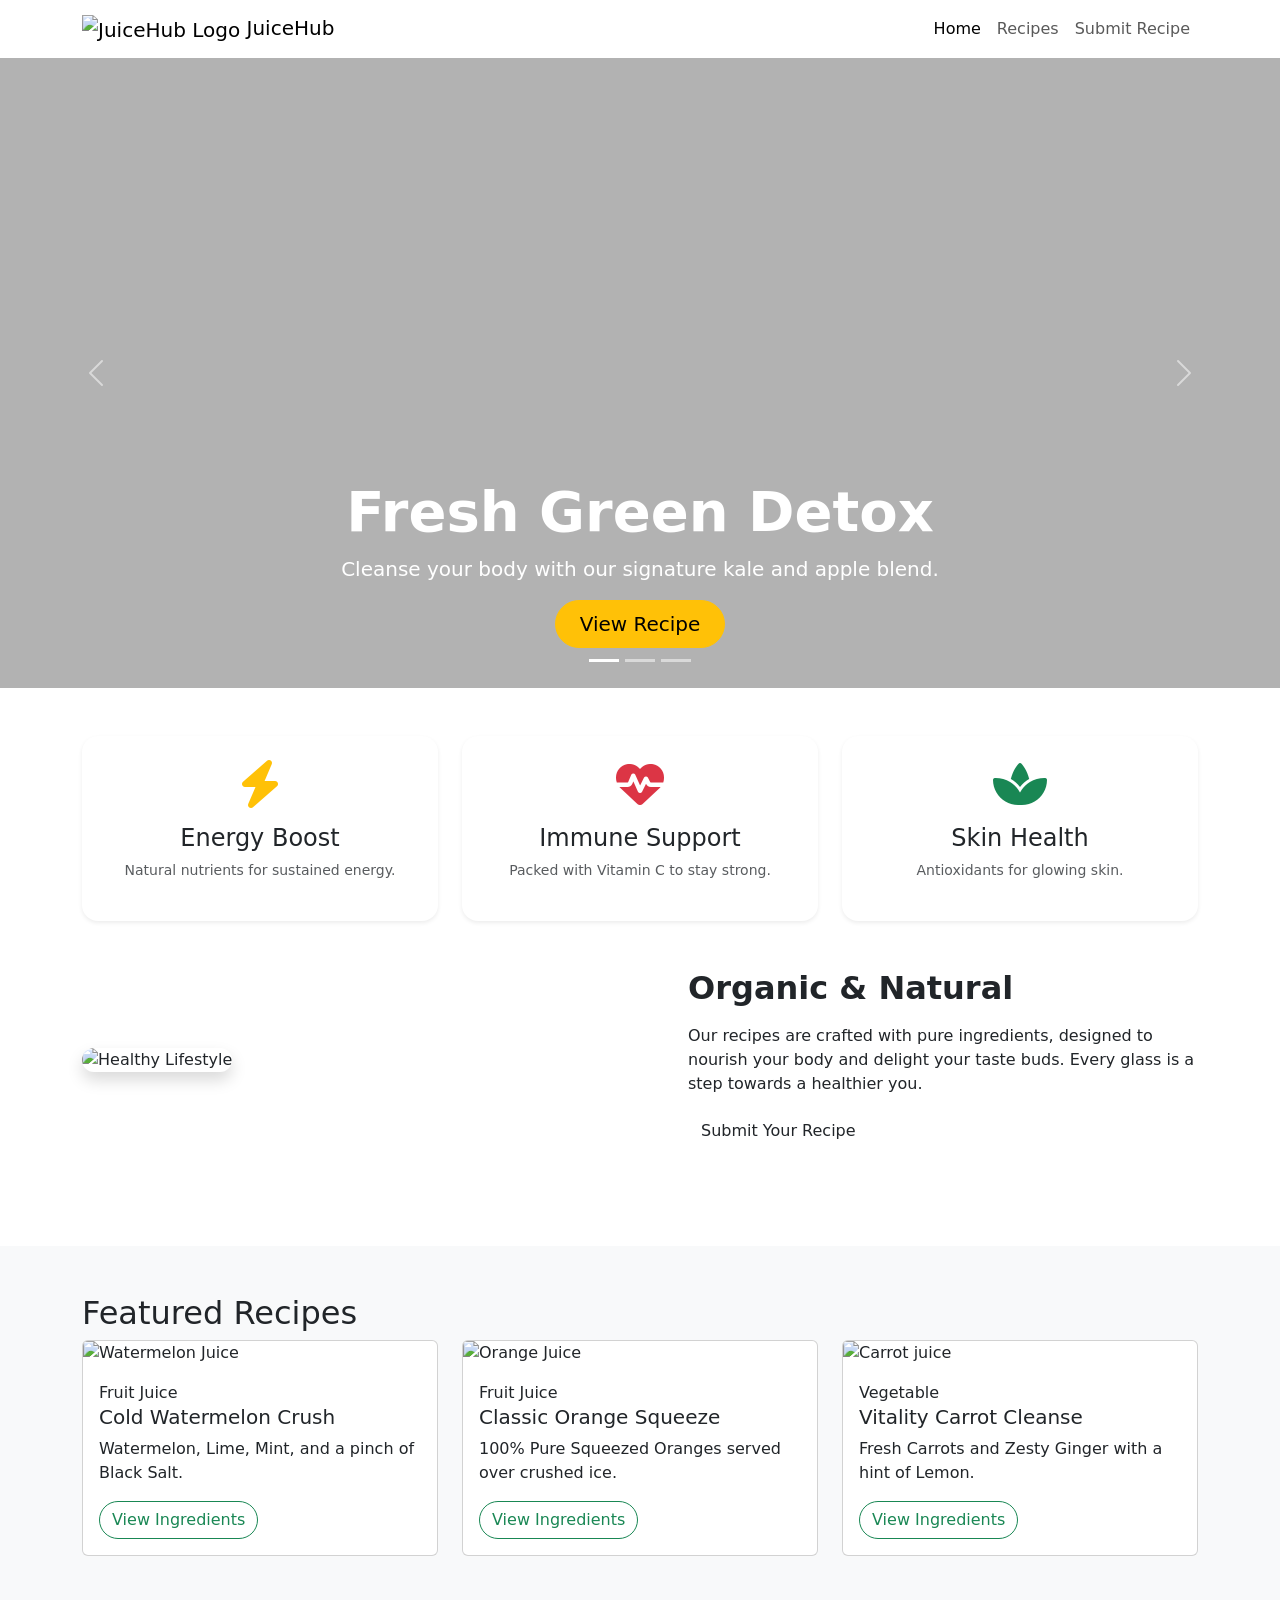
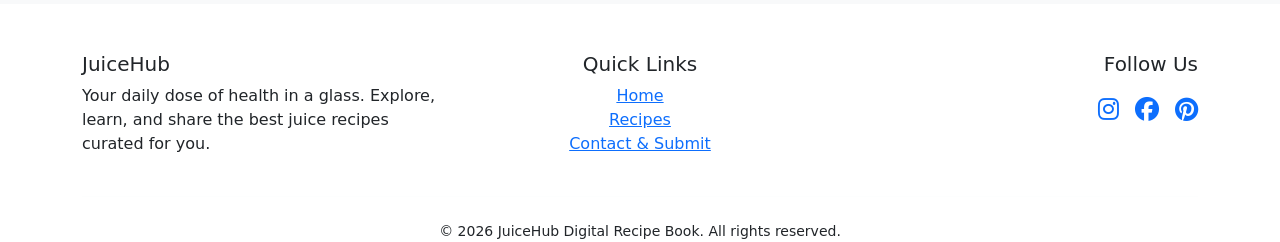
==== index.html @ d117c2c4 "Add index, script, and style files for JuiceHub project" ====
<!DOCTYPE html>
<html lang="en">

<head>
    <meta charset="UTF-8">
    <meta name="viewport" content="width=device-width, initial-scale=1.0">
    <title>JuiceHub | Digital Recipe Book</title>
    <meta name="description"
        content="Discover healthy, refreshing juice recipes for a better lifestyle. Fruit juices, smoothies, and detox drinks.">
    <!-- Bootstrap CSS -->
    <link href="https://cdn.jsdelivr.net/npm/bootstrap@5.3.0/dist/css/bootstrap.min.css" rel="stylesheet">
    <!-- Custom CSS -->
    <link rel="stylesheet" href="style.css">
    <!-- Font Awesome -->
    <link rel="stylesheet" href="https://cdnjs.cloudflare.com/ajax/libs/font-awesome/6.4.0/css/all.min.css">
</head>

<body>

    <!-- Header / Navbar -->
    <nav class="navbar navbar-expand-lg sticky-top">
        <div class="container">
            <a class="navbar-brand" href="index.html">
                <img src="https://cdn-icons-png.flaticon.com/512/5825/5825340.png" alt="JuiceHub Logo"
                    class="navbar-logo">
                JuiceHub
            </a>
            <button class="navbar-toggler" type="button" data-bs-toggle="collapse" data-bs-target="#navbarNav">
                <span class="navbar-toggler-icon"></span>
            </button>
            <div class="collapse navbar-collapse" id="navbarNav">
                <ul class="navbar-nav ms-auto">
                    <li class="nav-item"><a class="nav-link active" href="index.html">Home</a></li>
                    <li class="nav-item"><a class="nav-link" href="recipes.html">Recipes</a></li>
                    <li class="nav-item"><a class="nav-link" href="contact.html">Submit Recipe</a></li>
                </ul>
            </div>
        </div>
    </nav>

    <!-- Hero Image Slider -->
    <header id="heroCarousel" class="carousel slide" data-bs-ride="carousel">
        <div class="carousel-indicators">
            <button type="button" data-bs-target="#heroCarousel" data-bs-slide-to="0" class="active"></button>
            <button type="button" data-bs-target="#heroCarousel" data-bs-slide-to="1"></button>
            <button type="button" data-bs-target="#heroCarousel" data-bs-slide-to="2"></button>
        </div>
        <div class="carousel-inner">
            <div class="carousel-item active"
                style="background-image: linear-gradient(rgba(0,0,0,0.3), rgba(0,0,0,0.3)), url('https://www.health.com/thmb/DL9FctwSGpWfNRhB6MSO9rAPTwo=/1500x0/filters:no_upscale():max_bytes(150000):strip_icc()/Health-GettyImages-1809098330-94a008f6dfbd4988817501633b88d61f.jpg'); height: 70vh; background-size: cover; background-position: center;">
                <div class="carousel-caption">
                    <h2 class="display-4 fw-bold text-white">Fresh Green Detox</h2>
                    <p class="lead">Cleanse your body with our signature kale and apple blend.</p>
                    <div><a href="recipes.html" class="btn btn-warning btn-lg rounded-pill px-4">View Recipe</a></div>
                </div>
            </div>
            <div class="carousel-item"
                style="background-image: linear-gradient(rgba(0,0,0,0.3), rgba(0,0,0,0.3)), url('https://www.howewelive.com/wp-content/uploads/2015/04/rainbow-juice-5.jpg'); height: 70vh; background-size: cover; background-position: center;">
                <div class="carousel-caption">
                    <h2 class="display-4 fw-bold text-white">Rainbow Mix Fruit</h2>
                    <p class="lead">A vibrant blend of seasonal fruits for a refreshing burst of vitamins.</p>
                    <div><a href="recipes.html" class="btn btn-warning btn-lg rounded-pill px-4">Explore More</a></div>
                </div>
            </div>
            <div class="carousel-item"
                style="background-image: linear-gradient(rgba(0,0,0,0.3), rgba(0,0,0,0.3)), url('https://encrypted-tbn0.gstatic.com/images?q=tbn:ANd9GcRoBr2ncdCHfPT3I7cWa-UYM8kSL9vd0FQg_A&s'); height: 70vh; background-size: cover; background-position: center;">
                <div class="carousel-caption">
                    <h2 class="display-4 fw-bold text-white">Deep Beetroot Detox</h2>
                    <p class="lead">Rejuvenate your system with the earthy goodness of beets and carrots.</p>
                    <div><button onclick="openRecipeModal(55)" class="btn btn-warning btn-lg rounded-pill px-4">See
                            Ingredients</button>
                    </div>
                </div>
            </div>
        </div>
        <button class="carousel-control-prev" type="button" data-bs-target="#heroCarousel" data-bs-slide="prev">
            <span class="carousel-control-prev-icon"></span>
        </button>
        <button class="carousel-control-next" type="button" data-bs-target="#heroCarousel" data-bs-slide="next">
            <span class="carousel-control-next-icon"></span>
        </button>
    </header>

    <main class="py-5">
        <div class="container">
            <!-- Benefits Section -->
            <div class="row g-4 text-center">
                <div class="col-md-4">
                    <div class="p-4 bg-white rounded-4 shadow-sm h-100">
                        <i class="fas fa-bolt fa-3x text-warning mb-3"></i>
                        <h4>Energy Boost</h4>
                        <p class="small text-muted">Natural nutrients for sustained energy.</p>
                    </div>
                </div>
                <div class="col-md-4">
                    <div class="p-4 bg-white rounded-4 shadow-sm h-100">
                        <i class="fas fa-heartbeat fa-3x text-danger mb-3"></i>
                        <h4>Immune Support</h4>
                        <p class="small text-muted">Packed with Vitamin C to stay strong.</p>
                    </div>
                </div>
                <div class="col-md-4">
                    <div class="p-4 bg-white rounded-4 shadow-sm h-100">
                        <i class="fas fa-spa fa-3x text-success mb-3"></i>
                        <h4>Skin Health</h4>
                        <p class="small text-muted">Antioxidants for glowing skin.</p>
                    </div>
                </div>
            </div>

            <!-- Philosophy Section -->
            <div class="row align-items-center mt-5">
                <div class="col-md-6">
                    <img src="https://images.stockcake.com/public/4/6/c/46cb8fa2-a6aa-44d5-80b3-d58e53c9ccd1/joyful-juice-gathering-stockcake.jpg"
                        class="img-fluid rounded-4 shadow" alt="Healthy Lifestyle">
                </div>
                <div class="col-md-6 ps-md-5">
                    <h2 class="fw-bold mb-3">Organic & Natural</h2>
                    <p>Our recipes are crafted with pure ingredients, designed to nourish your body and delight your
                        taste buds. Every glass is a step towards a healthier you.</p>
                    <a href="contact.html" class="btn btn-submit">Submit Your Recipe</a>
                </div>
            </div>
        </div>
    </main>

    <!-- Section Break -->
    <div class="my-5"></div>

    <!-- Featured Recipes Selection -->
    <section class="bg-light py-5">
        <div class="container">
            <div class="section-title">
                <h2>Featured Recipes</h2>
            </div>
            <div class="row g-4">
                <div class="col-md-4">
                    <div class="recipe-card card">
                        <img src="https://www.cubesnjuliennes.com/wp-content/uploads/2021/04/Fresh-Watermelon-Juice-Recipe-500x375.jpg"
                            class="card-img-top" alt="Watermelon Juice">
                        <div class="card-body">
                            <span class="recipe-tag">Fruit Juice</span>
                            <h5 class="card-title">Cold Watermelon Crush</h5>
                            <p class="card-text">Watermelon, Lime, Mint, and a pinch of Black Salt.</p>
                            <button onclick="openRecipeModal(1)" class="btn btn-outline-success rounded-pill">View
                                Ingredients</button>
                        </div>
                    </div>
                </div>
                <div class="col-md-4">
                    <div class="recipe-card card">
                        <img src="https://encrypted-tbn0.gstatic.com/images?q=tbn:ANd9GcT-pRR5s5Gcf5DVi3lPX6yy16Sm-GF0mNGhIQ&s"
                            class="card-img-top" alt="Orange Juice">
                        <div class="card-body">
                            <span class="recipe-tag">Fruit Juice</span>
                            <h5 class="card-title">Classic Orange Squeeze</h5>
                            <p class="card-text">100% Pure Squeezed Oranges served over crushed ice.</p>
                            <button onclick="openRecipeModal(2)" class="btn btn-outline-success rounded-pill">View
                                Ingredients</button>
                        </div>
                    </div>
                </div>
                <div class="col-md-4">
                    <div class="recipe-card card">
                        <img src="https://media.post.rvohealth.io/wp-content/uploads/2020/10/carrot-juice-1200x628-facebook-1200x628.jpg"
                            class="card-img-top" alt="Carrot juice">
                        <div class="card-body">
                            <span class="recipe-tag">Vegetable</span>
                            <h5 class="card-title">Vitality Carrot Cleanse</h5>
                            <p class="card-text">Fresh Carrots and Zesty Ginger with a hint of Lemon.</p>
                            <button onclick="openRecipeModal(3)" class="btn btn-outline-success rounded-pill">View
                                Ingredients</button>
                        </div>
                    </div>
                </div>
            </div>
        </div>
    </section>

    <!-- Footer -->
    <footer class="mt-5">
        <div class="container">
            <div class="row g-4">
                <div class="col-lg-4">
                    <h5>JuiceHub</h5>
                    <p>Your daily dose of health in a glass. Explore, learn, and share the best juice recipes curated
                        for you.</p>
                </div>
                <div class="col-lg-4 text-lg-center">
                    <h5>Quick Links</h5>
                    <ul class="list-unstyled">
                        <li><a href="index.html" class="footer-link">Home</a></li>
                        <li><a href="recipes.html" class="footer-link">Recipes</a></li>
                        <li><a href="contact.html" class="footer-link">Contact & Submit</a></li>
                    </ul>
                </div>
                <div class="col-lg-4 text-lg-end">
                    <h5>Follow Us</h5>
                    <div class="d-flex justify-content-lg-end gap-3 mt-3">
                        <a href="#" class="footer-link fs-4"><i class="fab fa-instagram"></i></a>
                        <a href="#" class="footer-link fs-4"><i class="fab fa-facebook"></i></a>
                        <a href="#" class="footer-link fs-4"><i class="fab fa-pinterest"></i></a>
                    </div>
                </div>
            </div>
            <hr class="mt-4 mb-4 border-light opacity-25">
            <div class="text-center">
                <p class="mb-0 small">&copy; 2026 JuiceHub Digital Recipe Book. All rights reserved.</p>
            </div>
        </div>
    </footer>

    <!-- Recipe Modal -->
    <div class="modal fade" id="recipeModal" tabindex="-1">
        <div class="modal-dialog modal-lg modal-dialog-centered">
            <div class="modal-content border-0 rounded-4 overflow-hidden">
                <div class="row g-0">
                    <div class="col-md-5"><img src="" id="modalImage" class="img-fluid h-100 object-fit-cover"
                            alt="Recipe"></div>
                    <div class="col-md-7">
                        <div class="modal-header border-0 pb-0">
                            <h3 class="modal-title fw-bold" id="modalTitle"></h3>
                            <button type="button" class="btn-close" data-bs-dismiss="modal"></button>
                        </div>
                        <div class="modal-body p-4">
                            <div class="mb-3"><span class="badge bg-success" id="modalCategory"></span></div>
                            <h5>Ingredients</h5>
                            <ul id="modalIngredients"></ul>
                            <h5>Instructions</h5>
                            <p id="modalInstructions" class="text-muted small"></p>
                        </div>
                    </div>
                </div>
            </div>
        </div>
    </div>

    <!-- Scripts -->
    <script src="https://cdn.jsdelivr.net/npm/bootstrap@5.3.0/dist/js/bootstrap.bundle.min.js"></script>
    <script src="script.js"></script>
</body>

</html>
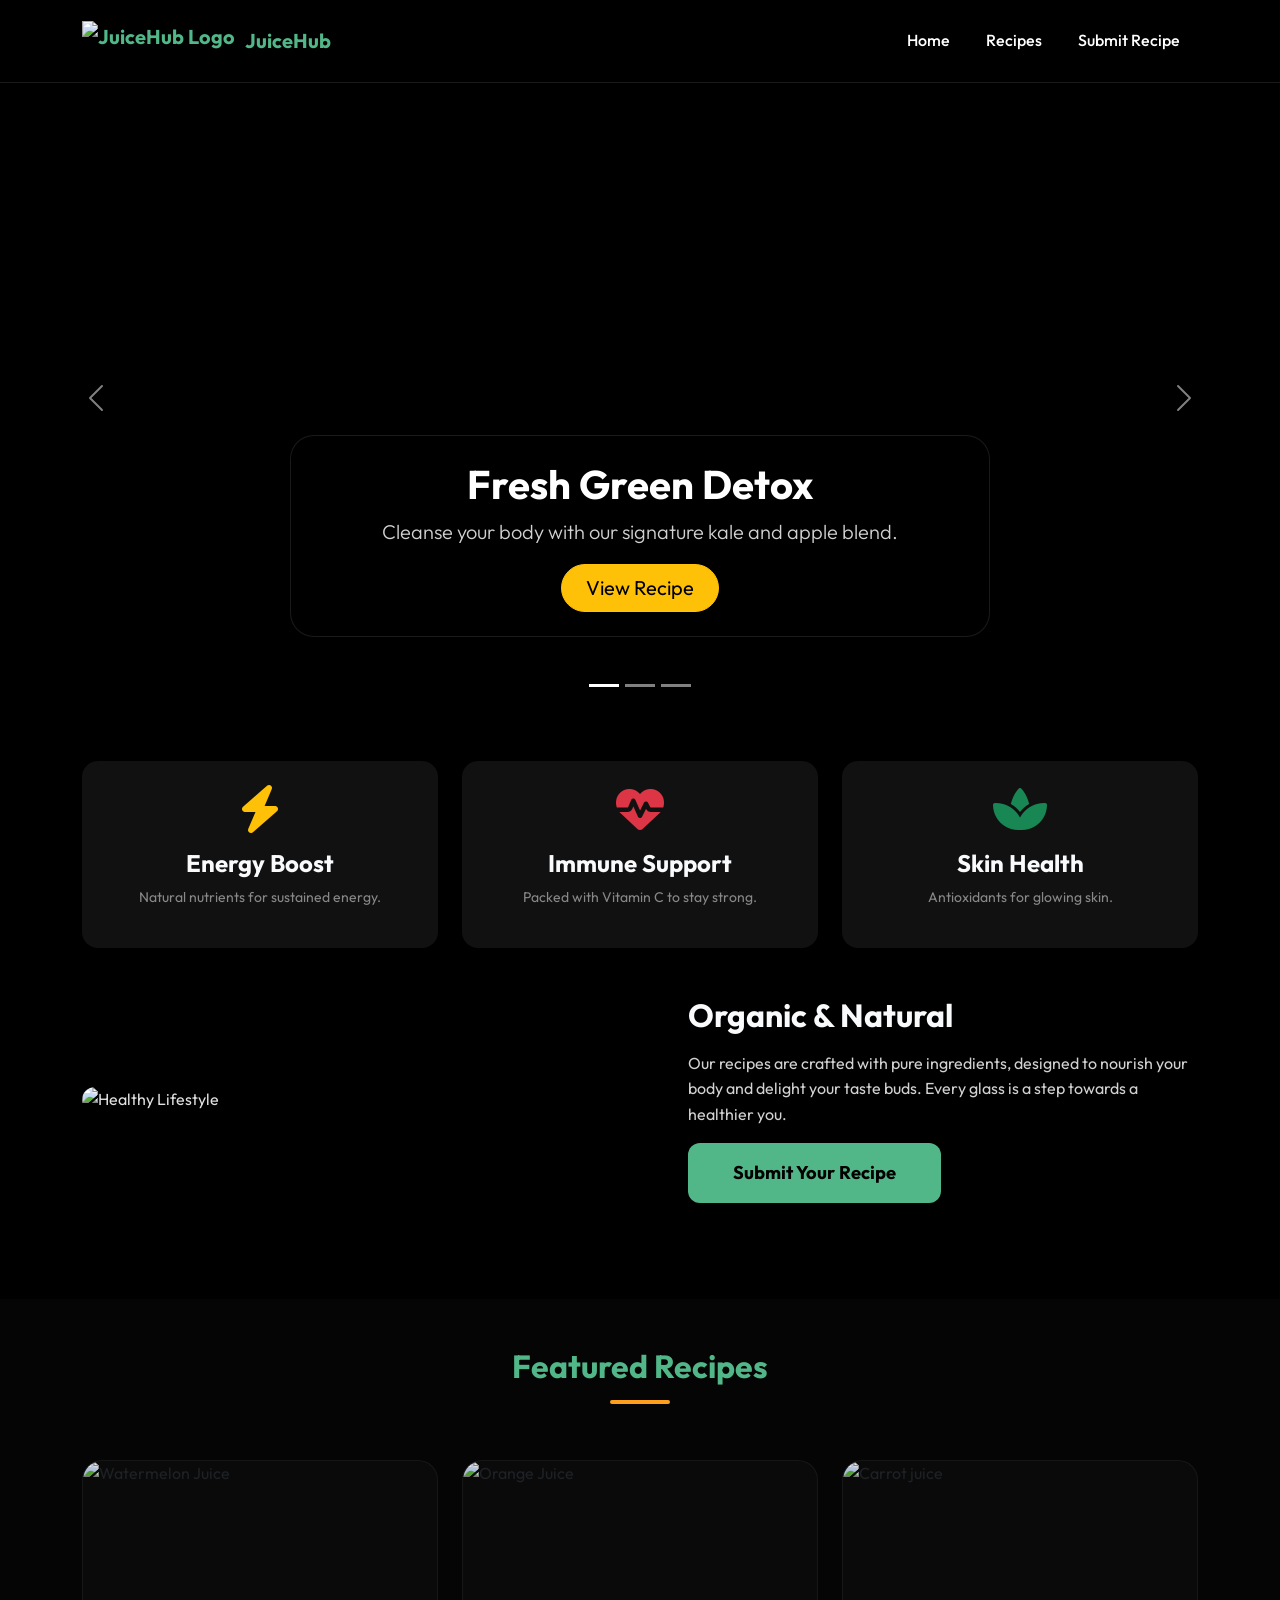
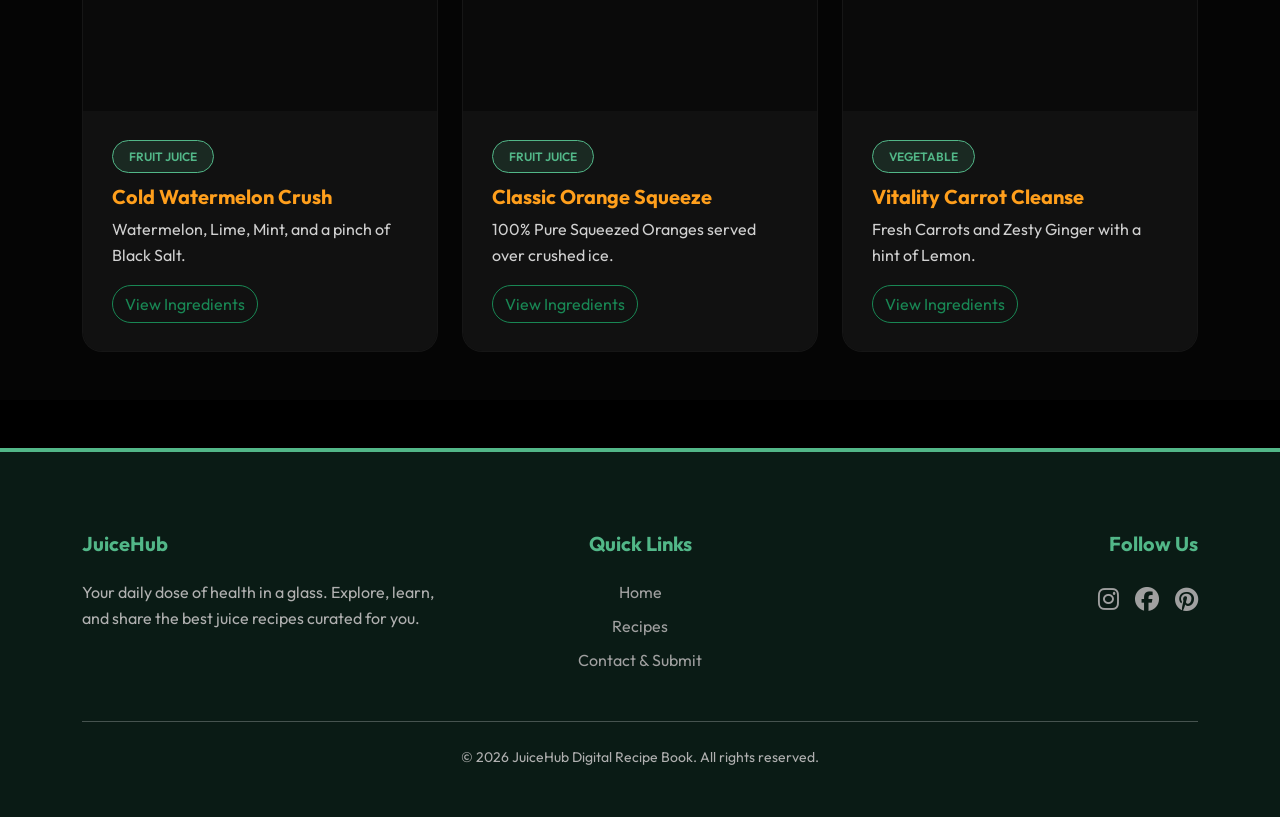
==== commit 1e3b558d: "Update recipe description for Deep Beetroot Detox to enhance clarity and appeal" ====
--- a/index.html
+++ b/index.html
@@ -66,7 +66,7 @@
                 style="background-image: linear-gradient(rgba(0,0,0,0.3), rgba(0,0,0,0.3)), url('https://encrypted-tbn0.gstatic.com/images?q=tbn:ANd9GcRoBr2ncdCHfPT3I7cWa-UYM8kSL9vd0FQg_A&s'); height: 70vh; background-size: cover; background-position: center;">
                 <div class="carousel-caption">
                     <h2 class="display-4 fw-bold text-white">Deep Beetroot Detox</h2>
-                    <p class="lead">Rejuvenate your system with the earthy goodness of beets and carrots.</p>
+                    <p class="lead">Revitalize your body with the pure essence of beetroot.
                     <div><button onclick="openRecipeModal(55)" class="btn btn-warning btn-lg rounded-pill px-4">See
                             Ingredients</button>
                     </div>
--- a/style.css
+++ b/style.css
@@ -0,0 +1,364 @@
+@import url('https://fonts.googleapis.com/css2?family=Outfit:wght@300;400;600;700&display=swap');
+
+:root {
+    --primary-color: #52b788;
+    --secondary-color: #ff9f1c;
+    --accent-color: #74c69d;
+    --text-color: #ffffff;
+    --text-muted: #b0b0b0;
+    --light-bg: #000000;
+    --card-bg: #111111;
+    --glass: rgba(0, 0, 0, 0.85);
+    --transition: all 0.3s cubic-bezier(0.4, 0, 0.2, 1);
+}
+
+body {
+    font-family: 'Outfit', sans-serif;
+    color: #e0e0e0;
+    background-color: var(--light-bg);
+    line-height: 1.6;
+    overflow-x: hidden;
+}
+
+/* Beautiful Heading Colors */
+h1,
+.hero-slider h2 {
+    color: #ffffff !important;
+    text-shadow: 0 2px 10px rgba(0, 0, 0, 0.5);
+}
+
+h2,
+h3,
+h4,
+h5,
+h6 {
+    color: #f8fafc;
+    font-weight: 700;
+}
+
+.section-title h2 {
+    color: var(--primary-color) !important;
+}
+
+/* Juice Names Styling - Vibrant Orange */
+.recipe-card .card-title,
+h5.card-title {
+    color: var(--secondary-color) !important;
+    font-weight: 700;
+    transition: var(--transition);
+}
+
+.recipe-card:hover .card-title {
+    color: #ffffff !important;
+    text-shadow: 0 0 8px rgba(255, 159, 28, 0.4);
+}
+
+p,
+label,
+li,
+span,
+input,
+textarea {
+    color: #d1d1d1;
+}
+
+.text-muted {
+    color: #888888 !important;
+}
+
+/* --- Scroll Behavior --- */
+html {
+    scroll-behavior: smooth;
+}
+
+/* --- Navbar Styling --- */
+.navbar {
+    background: var(--glass);
+    backdrop-filter: blur(15px);
+    border-bottom: 1px solid rgba(255, 255, 255, 0.1);
+    padding: 1rem 0;
+    transition: var(--transition);
+}
+
+.navbar-brand {
+    font-weight: 700;
+    color: var(--primary-color) !important;
+    display: flex;
+    align-items: center;
+    gap: 10px;
+}
+
+.navbar-logo {
+    height: 40px;
+    width: auto;
+    object-fit: contain;
+}
+
+.logo-icon {
+    color: var(--primary-color);
+}
+
+.nav-link {
+    color: var(--text-color) !important;
+    font-weight: 500;
+    margin: 0 10px;
+}
+
+.nav-link:hover {
+    color: var(--secondary-color) !important;
+}
+
+/* --- Hero Slider --- */
+.hero-slider .carousel-item {
+    height: 70vh;
+    min-height: 400px;
+    background-size: cover;
+    background-position: center;
+}
+
+.carousel-caption {
+    background: rgba(0, 0, 0, 0.45);
+    /* Requested #EEFABD Tint */
+    backdrop-filter: blur(8px);
+    border-radius: 24px;
+    padding: 1.5rem 2.5rem;
+    bottom: 12%;
+    border: 1px solid rgba(255, 255, 255, 0.1);
+    max-width: 700px;
+    margin: 0 auto;
+}
+
+.carousel-caption h2 {
+    font-weight: 700;
+    font-size: 2.5rem;
+    margin-bottom: 0.5rem;
+}
+
+/* --- Section Titles --- */
+.section-title {
+    text-align: center;
+    margin-bottom: 3.5rem;
+}
+
+.section-title h2 {
+    font-weight: 700;
+    color: var(--primary-color);
+}
+
+.section-title::after {
+    content: '';
+    display: block;
+    width: 60px;
+    height: 4px;
+    background: var(--secondary-color);
+    margin: 15px auto;
+    border-radius: 2px;
+}
+
+/* --- Recipe Cards --- */
+.recipe-card {
+    border: 1px solid rgba(255, 255, 255, 0.05);
+    border-radius: 20px;
+    background: #0a0a0a;
+    overflow: hidden;
+    transition: var(--transition);
+    height: 100%;
+}
+
+.recipe-card:hover {
+    transform: translateY(-8px);
+    border-color: var(--primary-color);
+    box-shadow: 0 15px 40px rgba(82, 183, 136, 0.1);
+}
+
+.recipe-card img {
+    height: 250px;
+    object-fit: cover;
+    filter: brightness(0.9);
+}
+
+.recipe-card .card-body {
+    padding: 1.8rem;
+    background: var(--card-bg);
+}
+
+.recipe-tag {
+    font-size: 0.75rem;
+    padding: 6px 16px;
+    border-radius: 20px;
+    background: rgba(82, 183, 136, 0.15);
+    color: var(--primary-color);
+    border: 1px solid var(--primary-color);
+    display: inline-block;
+    margin-bottom: 12px;
+    font-weight: 600;
+    text-transform: uppercase;
+}
+
+/* --- Filters --- */
+.filter-btn {
+    border: 1px solid rgba(255, 255, 255, 0.2);
+    color: var(--text-color);
+    background: rgba(255, 255, 255, 0.05);
+    padding: 10px 28px;
+    border-radius: 25px;
+    font-weight: 600;
+    transition: var(--transition);
+}
+
+.filter-btn.active,
+.filter-btn:hover {
+    background: var(--primary-color);
+    color: #000;
+    border-color: var(--primary-color);
+}
+
+/* --- Contact Form --- */
+.glass-form {
+    background: var(--card-bg);
+    padding: 3.5rem;
+    border-radius: 24px;
+    border: 1px solid rgba(255, 255, 255, 0.08);
+}
+
+.form-control,
+.form-select {
+    background: #141414;
+    border: 1px solid rgba(255, 255, 255, 0.1);
+    color: #ffffff;
+    border-radius: 12px;
+    padding: 1rem 1.2rem;
+}
+
+.form-control::placeholder {
+    color: rgba(255, 255, 255, 0.6);
+}
+
+.form-control:focus,
+.form-select:focus {
+    background: #1a1a1a;
+    box-shadow: 0 0 0 4px rgba(82, 183, 136, 0.15);
+    border-color: var(--primary-color);
+    color: #ffffff;
+}
+
+.btn-submit {
+    background: var(--primary-color);
+    color: #000;
+    padding: 16px 45px;
+    font-size: 1.15rem;
+    border-radius: 12px;
+    font-weight: 700;
+    border: none;
+    transition: var(--transition);
+    text-decoration: none;
+    display: inline-block;
+}
+
+.btn-submit:hover {
+    background: var(--accent-color);
+    transform: translateY(-2px);
+    box-shadow: 0 5px 15px rgba(82, 183, 136, 0.3);
+}
+
+.btn-delete-sm {
+    background: rgba(220, 53, 69, 0.1);
+    color: #dc3545;
+    border: 1px solid rgba(220, 53, 69, 0.2);
+    width: 38px;
+    height: 38px;
+    border-radius: 50%;
+    display: flex;
+    align-items: center;
+    justify-content: center;
+    transition: var(--transition);
+}
+
+.btn-delete-sm:hover {
+    background: #dc3545;
+    color: #fff;
+    transform: scale(1.1);
+    box-shadow: 0 0 10px rgba(220, 53, 69, 0.4);
+}
+
+/* --- Modal Styling --- */
+.modal-content {
+    background-color: #111 !important;
+    color: #ffffff;
+    border: 1px solid rgba(255, 255, 255, 0.1);
+}
+
+.modal-header .modal-title {
+    color: var(--secondary-color) !important;
+}
+
+.modal-body h5 {
+    color: var(--primary-color);
+    margin-top: 20px;
+    font-weight: 600;
+}
+
+#modalIngredients li {
+    color: #e0e0e0;
+    margin-bottom: 5px;
+}
+
+#modalInstructions {
+    color: #b0b0b0 !important;
+    line-height: 1.6;
+}
+
+.btn-close {
+    filter: invert(1) grayscale(100%) brightness(200%);
+}
+
+/* --- Background Utilities --- */
+.bg-light {
+    background-color: #050505 !important;
+}
+
+.bg-white {
+    background-color: var(--card-bg) !important;
+}
+
+/* --- Footer --- */
+footer {
+    background: #0a1b15;
+    color: #e0e0e0;
+    padding: 5rem 0 3rem;
+    border-top: 4px solid var(--primary-color);
+}
+
+footer h5 {
+    color: var(--primary-color);
+    font-weight: 700;
+    margin-bottom: 1.5rem;
+}
+
+footer p {
+    color: #b0b0b0;
+}
+
+.footer-link {
+    color: #a0a0a0;
+    text-decoration: none;
+    transition: var(--transition);
+    display: inline-block;
+    margin-bottom: 0.5rem;
+}
+
+.footer-link:hover {
+    color: var(--primary-color);
+    transform: translateX(5px);
+}
+
+/* --- Responsive Adjustments --- */
+@media (max-width: 768px) {
+    .carousel-caption h2 {
+        font-size: 2rem;
+    }
+
+    .hero-slider .carousel-item {
+        height: 50vh;
+    }
+}
